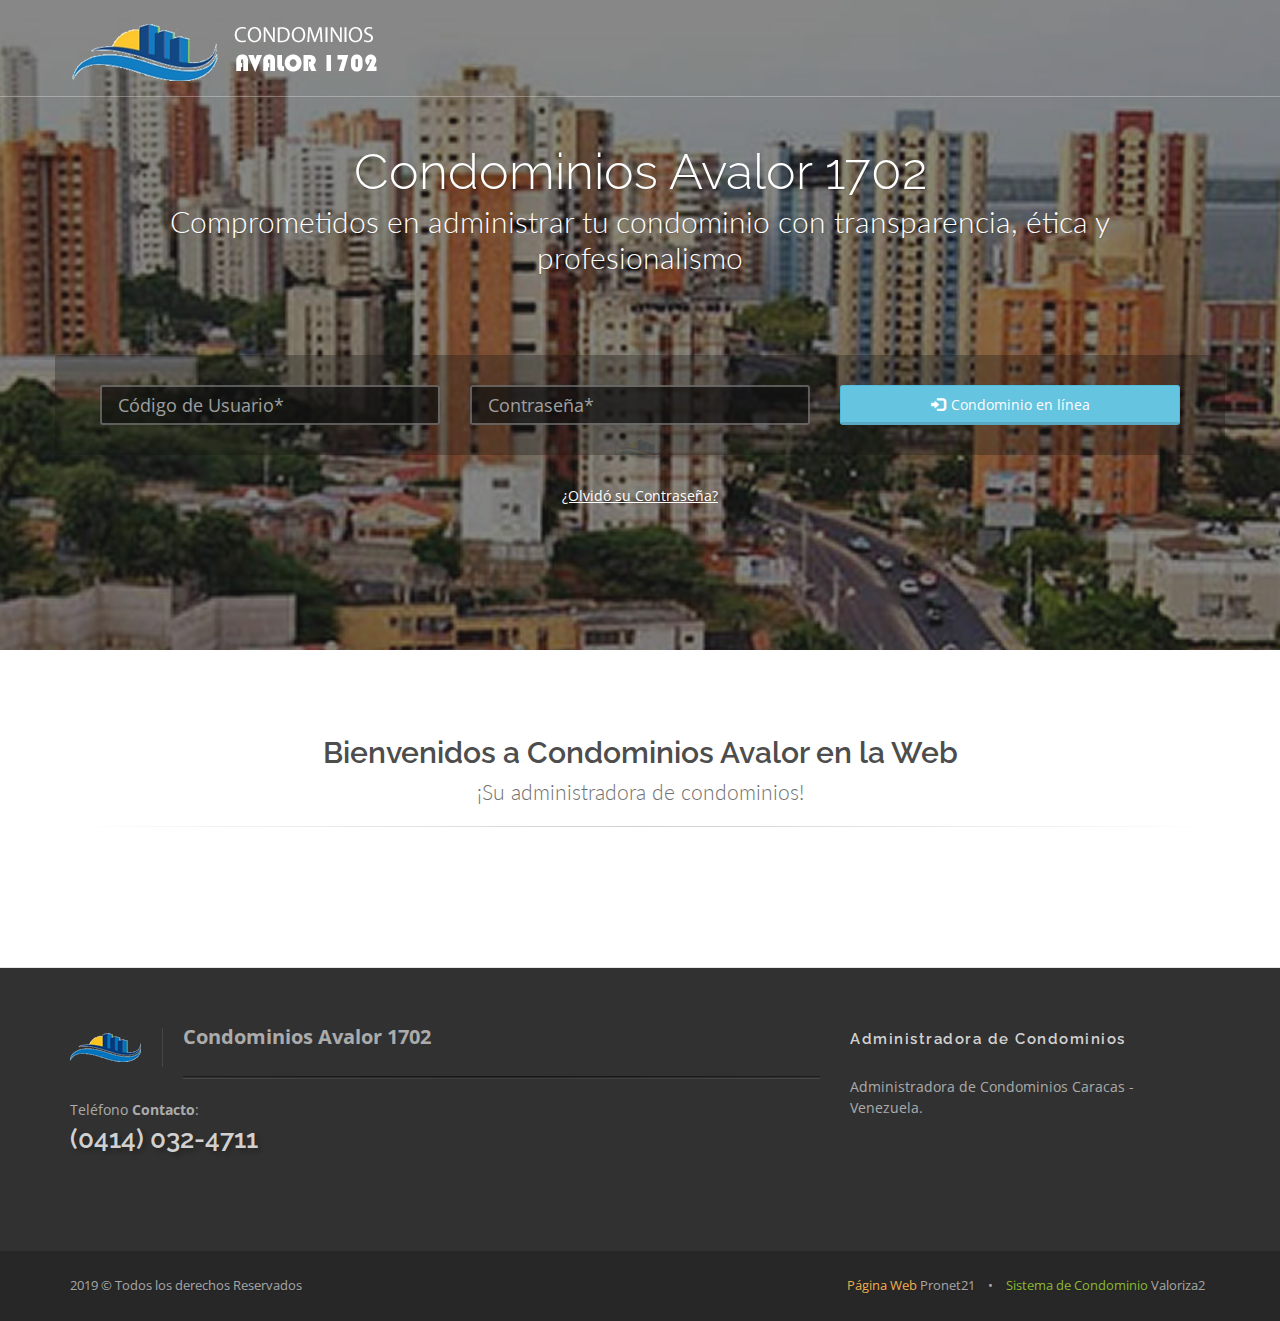
==== index.html @ 7eed05a4 "Archivos index.html" ====
<!DOCTYPE html>
<!--[if IE 8]>			<html class="ie ie8"> <![endif]-->
<!--[if IE 9]>			<html class="ie ie9"> <![endif]-->
<!--[if gt IE 9]><!-->	<html> <!--<![endif]-->
<head>
<meta charset="utf-8" />
<title>Administradora de Condominio - Administradoras de Condominio - Condominios Avalor - Caracas</title>
<meta name="keywords" content="adminsitradora de condominio, administradoras de condominio, condominios avalor, administradora caracas" />
<meta name="description" content="Administradora de Condominio, Caracas, Administradoras de Condominio Caracas, Administracion de Condominio, su administradora" />
<meta name="Author" content="Pronet21.com" />
<!-- mobile settings -->
<meta name="viewport" content="width=device-width, maximum-scale=1, initial-scale=1, user-scalable=0" />
<!--[if IE]><meta http-equiv='X-UA-Compatible' content='IE=edge,chrome=1'><![endif]-->
<!-- WEB FONTS : use %7C instead of | (pipe) -->
<link href="https://fonts.googleapis.com/css?family=Open+Sans:300,400%7CRaleway:300,400,500,600,700%7CLato:300,400,400italic,600,700" rel="stylesheet" type="text/css" />
<!-- CORE CSS -->
<link href="assets/plugins/bootstrap/css/bootstrap.min.css" rel="stylesheet" type="text/css" />
<!-- THEME CSS -->
<link href="assets/css/essentials.css" rel="stylesheet" type="text/css" />
<link href="assets/css/layout.css" rel="stylesheet" type="text/css" />
<!-- PAGE LEVEL SCRIPTS -->
<link href="assets/css/header-1.css" rel="stylesheet" type="text/css" />
<link href="assets/css/color_scheme/darkblue.css" rel="stylesheet" type="text/css" id="color_scheme" />
<link rel="shortcut icon" href="assets/images/favicon/favicon.png">
<script>
(function(i,s,o,g,r,a,m){i['GoogleAnalyticsObject']=r;i[r]=i[r]||function(){
(i[r].q=i[r].q||[]).push(arguments)},i[r].l=1*new Date();a=s.createElement(o),
m=s.getElementsByTagName(o)[0];a.async=1;a.src=g;m.parentNode.insertBefore(a,m)
})(window,document,'script','https://www.google-analytics.com/analytics.js','ga');

ga('create', 'UA-4533943-9', 'auto');
ga('send', 'pageview');

</script>
</head>
<!--
AVAILABLE BODY CLASSES:

smoothscroll 			= create a browser smooth scroll
enable-animation		= enable WOW animations

bg-grey				= grey background
grain-grey			= grey grain background
grain-blue			= blue grain background
grain-green			= green grain background
grain-blue			= blue grain background
grain-orange			= orange grain background
grain-yellow			= yellow grain background

boxed 				= boxed layout
pattern1 ... patern11           = pattern background
menu-vertical-hide		= hidden, open on click

BACKGROUND IMAGE [together with .boxed class]
data-background="assets/images/boxed_background/1.jpg"
-->
<body class="smoothscroll enable-animation">
<!-- wrapper -->
<div id="wrapper">
<!-- 
AVAILABLE HEADER CLASSES

Default nav height: 96px
.header-md 		= 70px nav height
.header-sm 		= 60px nav height

.noborder 		= remove bottom border (only with transparent use)
.transparent            = transparent header
.translucent            = translucent header
.sticky			= sticky header
.static			= static header
.dark			= dark header
.bottom			= header on bottom

shadow-before-1 = shadow 1 header top
shadow-after-1 	= shadow 1 header bottom
shadow-before-2 = shadow 2 header top
shadow-after-2 	= shadow 2 header bottom
shadow-before-3 = shadow 3 header top
shadow-after-3 	= shadow 3 header bottom

.clearfix		= required for mobile menu, do not remove!

Example Usage:  class="clearfix sticky header-sm transparent noborder"
-->
<div id="header" class="sticky transparent clearfix">
<!-- TOP NAV -->
<header id="topNav">
<div class="container">
<!-- Mobile Menu Button -->
<button class="btn btn-mobile" data-toggle="collapse" data-target=".nav-main-collapse">
<i class="fa fa-bars"></i>
</button>
<!-- Logo -->
<a class="logo pull-left" href="index.html">
<img src="assets/images/logo_light.png" alt="" />
<img src="assets/images/logo_dark.png" alt="" />
</a>
<!-- 
Top Nav 
AVAILABLE CLASSES:
submenu-dark = dark sub menu
-->
<div class="navbar-collapse pull-right nav-main-collapse collapse">
<nav class="nav-main">
<!-- 
.nav-onepage
Required for onepage navigation links
Add .external for an external link!
-->
<ul id="topMain" class="nav nav-pills nav-main nav-onepage">
<!--li class="active">
<a href="#slider">
INICIO
</a>
</li>
<li>
<a href="#features">
LA EMPRESA
</a>
</li>
<li>
<a href="#servicios">
SERVICIOS
</a>
</li>
<li>
<a href="#contacto">
CONTACTO
</a>
</li-->
<!--li>
<a href="#slider">
CONDOMINIO EN LÍNEA
</a>
</li-->
</ul>
</nav>
</div>
</div>
</header>
<!-- /Top Nav -->
</div>
<!-- HOME -->
<section id="slider" class="height-650" style="background:url('assets/images/demo/1200x800/12-min.jpg')">
<div class="overlay dark-5"><!-- dark overlay [1 to 9 opacity] --></div>
<div class="display-table">
<div class="display-table-cell vertical-align-middle">
<div class="container text-center">
<h1 class="nomargin size-50 weight-300 wow fadeInUp" data-wow-delay="0.4s">Condominios Avalor 1702</h1>
<p class="lead font-lato size-30 wow fadeInUp" data-wow-delay="0.7s">Comprometidos en administrar tu condominio con transparencia, ética y profesionalismo</p>
<form id="login" method="post" action="login.php" class="row margin-top-80 landing-form" novalidate="novalidate">
<div class="col-sm-4">
<input name="cedula" type="text" class="form-control input-lg required" value="" placeholder="Código de Usuario*" />
</div>
<div class="col-sm-4">
<input name="password" type="password" class="form-control input-lg required" value="" placeholder="Contraseña*" />
</div>
<div class="col-sm-4">
<button class="btn btn-3d btn-block btn-info" data-loading-text="&lt;i class='fa fa-icon-refresh'&gt;&lt;/i&gt; Procesando..."><i class="glyphicon glyphicon-log-in"></i>Condominio en línea</button>
</div>
</form>
<a href="#footer" class="to-recuperar-pass" style="color: #FFF; text-decoration:underline">¿Olvidó su Contraseña?</a>
</div>
</div>
</div>
</section>
<!-- /HOME -->
<!-- FEATURES -->
<section id="features">
<div class="container">
<header class="text-center margin-bottom-60">
<h2>Bienvenidos a Condominios Avalor en la Web</h2>
<p class="lead font-lato">¡Su administradora de condominios!</p>
<hr />
</header>
<!-- FEATURED BOXES 3
<div class="text-center">
<p class="lead">
<strong>Administradora Jeserla</strong> es una empresa de servicios, dirigida por los licenciados Erla Adames y Jesús Farfan, profesionales universitarios
en el área de contaduría y administración, respectivamente, con amplia experiencia en el área de la administración de condominios y capacidad para administrar
su condominio o propiedad, con ética, responsabilidad y garantía de satisfacción. Somos la administradora de Charallave y el resto del Estado Miranda.
</p>
<!--div class="margin-top-40">
<img alt="welcome" src="assets/images/demo/index/ipad.jpg" class="img-responsive">
</div>
</div-->
<!-- /FEATURED BOXES 3 -->
</div>
</section>
<!-- /FEATURES -->
<!-- FOOTER -->
<footer id="footer">
<div class="container">
<div class="row">
<div class="col-md-8">
<!-- Footer Logo -->
<img class="footer-logo footer-2" src="assets/images/logo-footer.png" alt="" />
<!-- Small Description -->
<p style="font-size: 20px"><strong>Condominios Avalor 1702</strong></p>
<hr />
<div class="row">
<div class="col-md-8 col-sm-8">
<!-- obtener contraseña Form -->
<!--p class="margin-bottom-10">Obtener o recuperar <strong>Contraseña</strong></p>
<form id="login-recover" data-success="Le hemos enviado su clave de acceso a su correo electrónico. Recuerde revisar su carpeta SPAM ó Correo no deseado." method="post" action="login.php" novalidate="novalidate">
<div class="input-group">
<span class="input-group-addon"><i class="fa fa-envelope"></i></span>
<input type="text" placeholder="Ingrese su correo electrónico" class="form-control required" name="email">
<span class="input-group-btn">
<button type="submit" class="btn btn-warning">Solicitar</button>
</span>
</div>
<input type="hidden" value="true" name="is_ajax"></form>
<!-- /obtener contraseña Form -->
<div>
Teléfono <strong>Contacto</strong>:
<h2>(0414) 032-4711</h2>
</div>
</div>
</div>
</div>
<div class="col-md-4">
<h4 class="letter-spacing-1">Administradora de Condominios</h4>
<div class="margin-top-20">
    Administradora de Condominios Caracas - Venezuela.
    <!--
<a href="#" class="social-icon social-icon-border social-facebook pull-left" data-toggle="tooltip" data-placement="top" title="" data-original-title="Facebook">
<i class="icon-facebook"></i>
<i class="icon-facebook"></i>
</a>
<a href="#" class="social-icon social-icon-border social-twitter pull-left" data-toggle="tooltip" data-placement="top" title="" data-original-title="Twitter">
<i class="icon-twitter"></i>
<i class="icon-twitter"></i>
</a>
<a href="#" class="social-icon social-icon-border social-gplus pull-left" data-toggle="tooltip" data-placement="top" title="" data-original-title="Google plus">
<i class="icon-gplus"></i>
<i class="icon-gplus"></i>
</a>
<a href="#" class="social-icon social-icon-border social-linkedin pull-left" data-toggle="tooltip" data-placement="top" title="" data-original-title="Linkedin">
<i class="icon-linkedin"></i>
<i class="icon-linkedin"></i>
</a>
<a href="#" class="social-icon social-icon-border social-rss pull-left" data-toggle="tooltip" data-placement="top" title="" data-original-title="Rss">
<i class="icon-rss"></i>
<i class="icon-rss"></i>
</a>
    -->
</div>
</div>
</div>
</div>
<div class="copyright">
<div class="container">
<ul class="pull-right nomargin list-inline mobile-block">
<li><a href="http://www.pronet21.com.ve" target="_blank" style="color: #f0ad4e">Página Web</a> Pronet21</li>
<li>&bull;</li>
<li><a href="http://www.administracion-condominio.com.ve" target="_blank" style="color: #8AB933">Sistema de Condominio</a> Valoriza2</li>
</ul>
2019 &copy; Todos los derechos Reservados
</div>
</div>
</footer>
<!-- /FOOTER -->
</div>
<!-- /wrapper -->
<!-- SCROLL TO TOP -->
<a href="#" id="toTop"></a>
<!-- PRELOADER -->
<div id="preloader">
<div class="inner">
<span class="loader"></span>
</div>
</div>
<!-- /PRELOADER -->
<!-- Bootstrap Modal >-->
<!--
<button type="button" class="btn btn-primary btn-lg" data-toggle="modal" data-target="#myModal"> </button>

<div id="myModal" class="modal fade" data-autoload="true" data-autoload-delay="1000">
<div class="modal-dialog">
<div class="modal-content">

<!-- Modal Header -->
<!--div class="modal-header">
<button type="button" class="close" data-dismiss="modal" aria-label="Close"><span aria-hidden="true">&times;</span></button>
<h4 class="modal-title" id="myModalLabel">Vacaciones Colectivas</h4>
</div>

<!-- Modal Body -->
<!--div class="modal-body">

    <h4>Estimado Cliente</h4>
<h3>Se le informa que estaremos de vacaciones colectivas a partir del día <strong><u>viernes
            15/12/2017</u></strong> hasta el día <strong><u>Lunes 15/01/2018</u></strong>.</h3>
</div>

<!-- Modal Footer -->
<!--div class="modal-footer">
<button type="button" class="btn btn-default" data-dismiss="modal">Cerrar</button>
</div>

</div>
</div>
</div>
-->
<!-- JAVASCRIPT FILES -->
<script type="text/javascript">var plugin_path = 'assets/plugins/';</script>
<script type="text/javascript" src="assets/plugins/jquery/jquery-2.1.4.min.js"></script>
<script type="text/javascript" src="assets/js/scripts.js"></script>
<script type="text/javascript" src="assets/plugins/form.validate/jquery.form.min.js"></script>
<script type="text/javascript" src="assets/plugins/form.validate/jquery.validation.min.js"></script>
<script type="text/javascript" src="assets/plugins/toastr/toastr.min.js"></script>
<script type="text/javascript">
jQuery(document).ready(function(){
var _hash = window.location.hash;
function mostrarMensaje() {
    toastr.options = {
"showDuration": "1000",
"positionClass": "toast-bottom-left"
}
toastr.info("Ingrese su correo electrónico, debe coincidir con el registrado en el sistema, luego presione el botón <strong>Solicitar</strong>","Obtener o Recuperar Contraseña!"); 
};
if(_hash =='#footer') {
mostrarMensaje();
}
jQuery(".to-recuperar-pass").click(function() {
if(this.hash){
$("html, body").animate({ scrollTop: $("footer#footer").offset().top-82 }, 600);
mostrarMensaje();
return false;
}
});
jQuery(".to-condominio-en-linea").click(function() {
$("html, body").animate({ scrollTop: 0 }, 600);
return false;
});

toastr.options = {
"debug": false,
"positionClass": "toast-top-center",
"progressBar": true,
"onclick": null,
"fadeIn": 300,
"fadeOut": 1000,
"timeOut": 5000,
"extendedTimeOut": 1000
};

jQuery("form#login").validate({
rules : {
hangar : {
required : true
},
password : {
required : true,
minlength : 4,
maxlength : 8
}
},
messages: {
hangar: "",
password: ""
},
submitHandler: function(form) {
$(form).ajaxSubmit({
target: "#respuesta",
method: "POST",
dataType: "json",
url: "login.php",
resetForm: true,
beforeSubmit: function() {
submit = jQuery("form#login").find("button");
submit.button("loading");
//jQuery("form#login").find("button").attr("disabled","disabled");
},
success: function(data) {
if(data.suceed){
toastr.success("Lo estamos redireccionando al área de propietarios...","Inicio de sesión exitoso!");
window.location = 'enlinea/';
} else {
toastr.error(data.error,"Ups!");
jQuery("form#login").find("button").removeAttr("disabled");
}
},
error: function(data) {
console.log(data.responseText);
},
complete: function() {
return submit.button("reset");
}
});
}
});

jQuery("form#login-recover").validate({
rules : {
email : {
required : true
}
},
messages: {
email : ""
},
submitHandler: function(form) {
$(form).ajaxSubmit({
method: "POST",
dataType: "json",
url: "login.php",
resetForm: true,
beforeSubmit: function() {
jQuery("form#login-recover").find(".input-group-addon").find(".fa-envelope").removeClass("fa-envelope").addClass("fa-refresh fa-spin");
console.log("enviando...");
},
success: function(data) {
jQuery("form#login-recover").find(".input-group-addon").find(".fa-refresh").removeClass("fa-refresh fa-spin").addClass("fa-envelope");
toastr.options = {
"positionClass": "toast-bottom-left"
};
if(data.suceed){
toastr.success(data.success,"Exito!");
} else {
toastr.error(data.error,"Ups! Lo sentimos");
}
},
error: function() {
console.log("error");
}
});
}
});
});
</script>
</body>
</html>
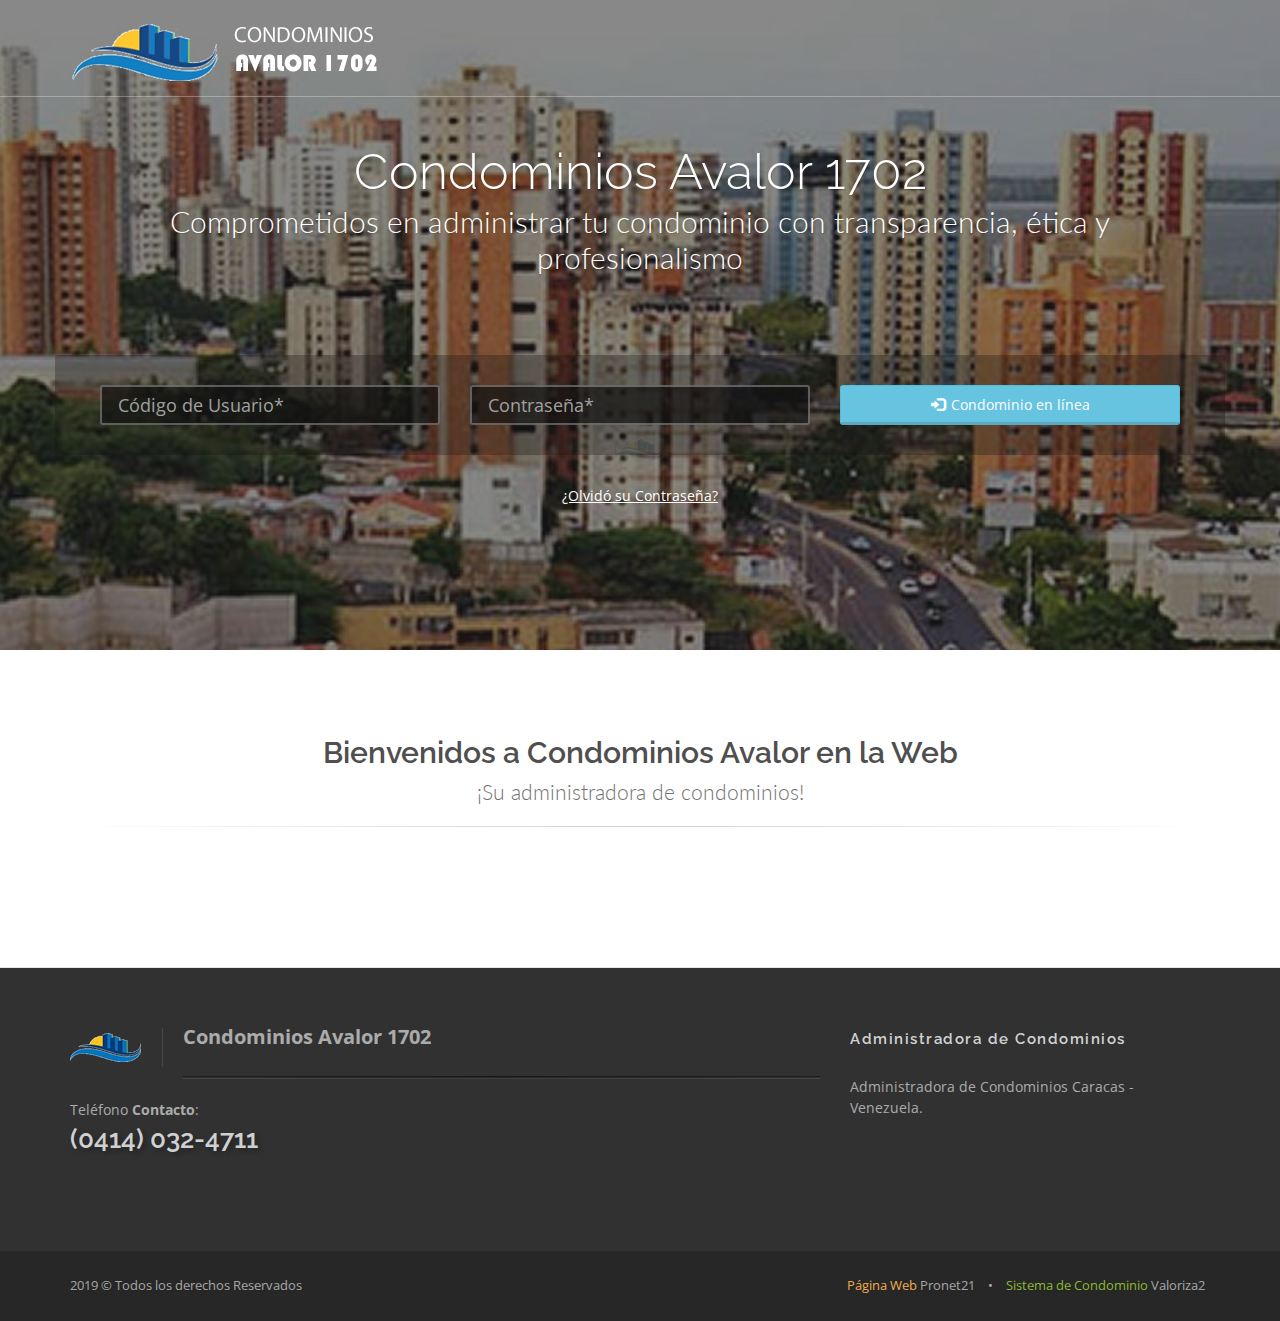
==== commit 1380c6fc: "Actulizamos vinculos pronet y valoriza2 usar https" ====
--- a/index.html
+++ b/index.html
@@ -253,9 +253,9 @@
 <div class="copyright">
 <div class="container">
 <ul class="pull-right nomargin list-inline mobile-block">
-<li><a href="http://www.pronet21.com.ve" target="_blank" style="color: #f0ad4e">Página Web</a> Pronet21</li>
+<li><a href="https://www.pronet21.com.ve" target="_blank" style="color: #f0ad4e">Página Web</a> Pronet21</li>
 <li>&bull;</li>
-<li><a href="http://www.administracion-condominio.com.ve" target="_blank" style="color: #8AB933">Sistema de Condominio</a> Valoriza2</li>
+<li><a href="https://www.administracion-condominio.com.ve" target="_blank" style="color: #8AB933">Sistema de Condominio</a> Valoriza2</li>
 </ul>
 2019 &copy; Todos los derechos Reservados
 </div>
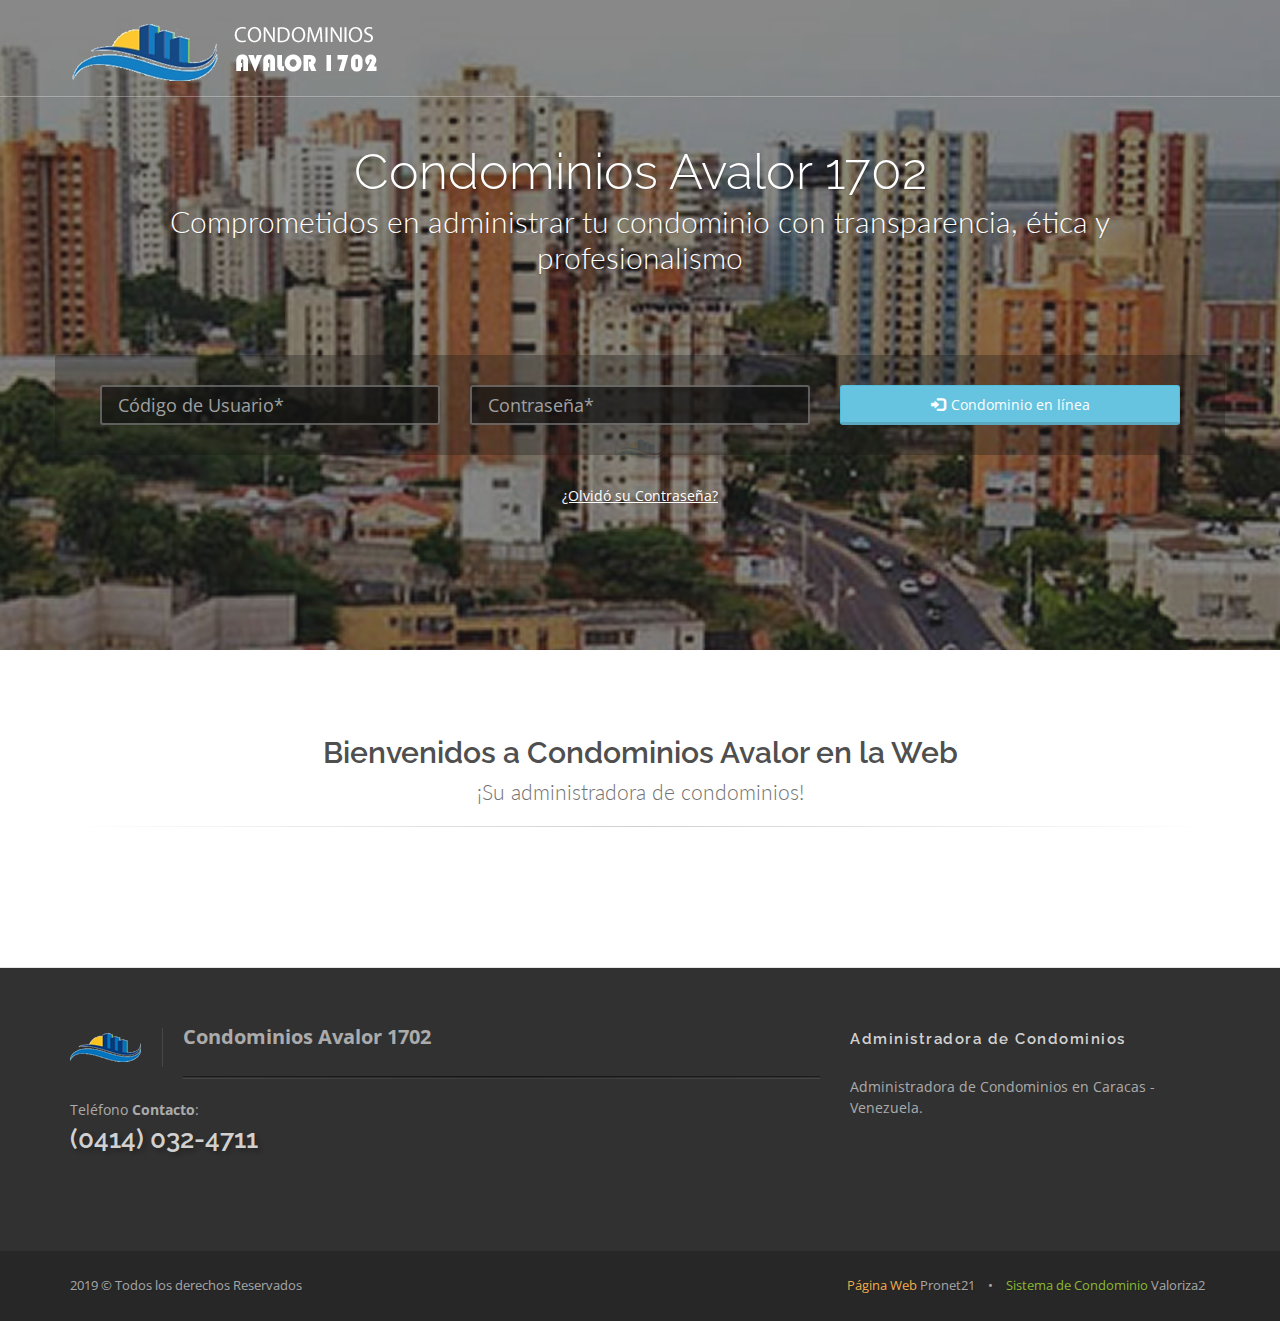
==== commit ca0377b2: "FIX Login" ====
--- a/index.html
+++ b/index.html
@@ -223,7 +223,7 @@
 <div class="col-md-4">
 <h4 class="letter-spacing-1">Administradora de Condominios</h4>
 <div class="margin-top-20">
-    Administradora de Condominios Caracas - Venezuela.
+    Administradora de Condominios en Caracas - Venezuela.
     <!--
 <a href="#" class="social-icon social-icon-border social-facebook pull-left" data-toggle="tooltip" data-placement="top" title="" data-original-title="Facebook">
 <i class="icon-facebook"></i>
